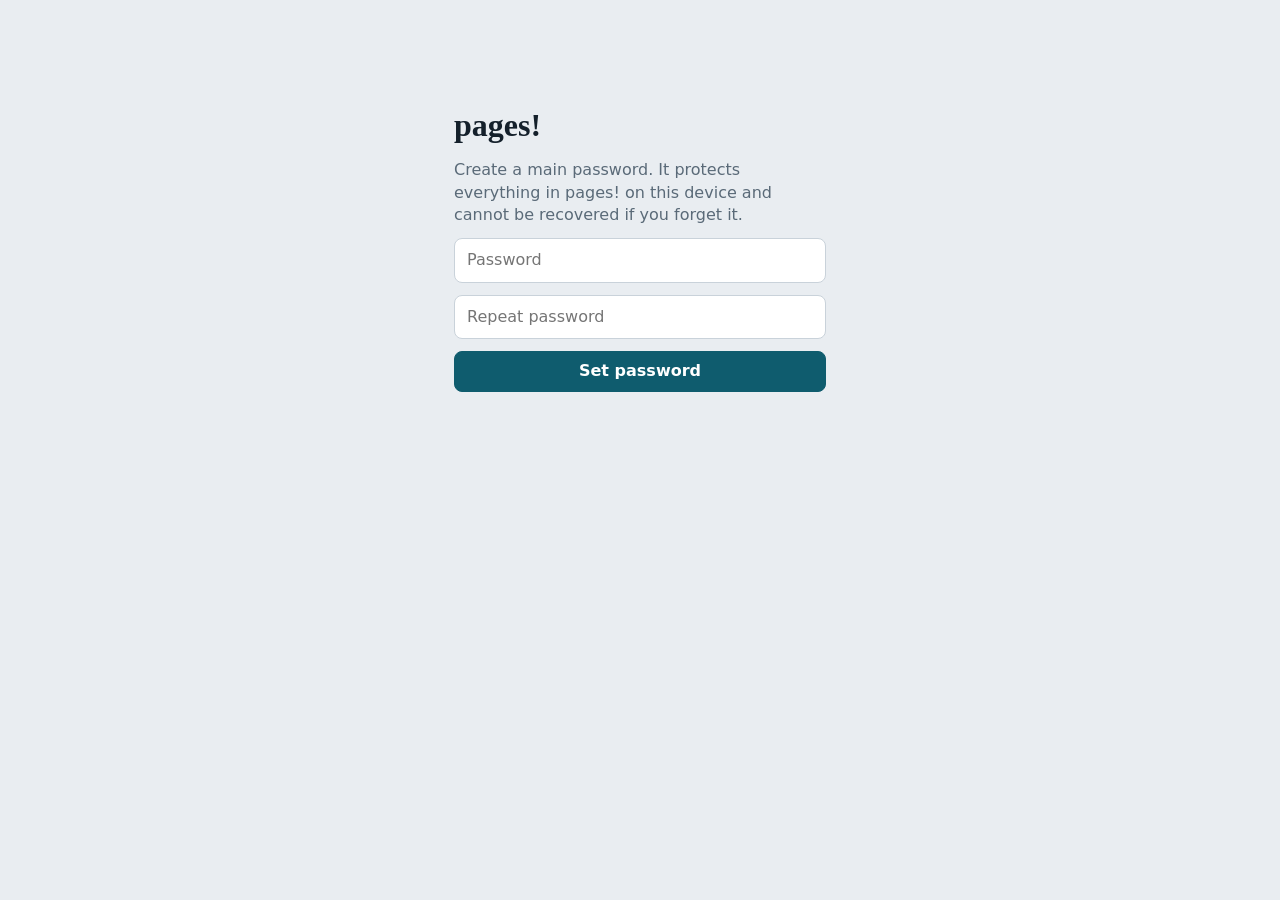
==== index.html @ b82ad78c "Add files via upload" ====
<!doctype html>
<html lang="en">
<head>
<meta charset="utf-8">
<meta http-equiv="Content-Security-Policy" content="default-src 'none'; script-src 'self'; style-src 'self'; img-src data:; connect-src 'self'; manifest-src 'self'; base-uri 'none'; form-action 'none'">
<meta name="viewport" content="width=device-width, initial-scale=1, viewport-fit=cover">
<meta name="referrer" content="no-referrer">
<title>pages!</title>
<link rel="stylesheet" href="style.css">
<link rel="manifest" href="manifest.json">
</head>
<body>

<main id="lock" class="lock">
  <h1>pages!</h1>
  <p id="lockHint">Create a main password. It protects everything in pages! on this device and cannot be recovered if you forget it.</p>
  <input id="pw" type="password" autocomplete="off" placeholder="Password" aria-label="Password">
  <input id="pw2" type="password" autocomplete="off" placeholder="Repeat password" aria-label="Repeat password">
  <button id="go" type="button">Set password</button>
  <p id="err" class="err" role="alert"></p>
</main>

<div id="app" hidden>
  <header class="bar">
    <button id="menu" type="button" aria-label="Vaults">Vaults</button>
    <input id="title" type="text" maxlength="120" placeholder="Untitled" aria-label="Doc title">
    <button id="lockBtn" type="button">Lock</button>
  </header>

  <nav class="tools" aria-label="Formatting">
    <select id="fontFace" aria-label="Font">
      <option value="">Font</option><option value="pg-serif">Serif</option><option value="pg-sans">Sans</option>
      <option value="pg-mono">Mono</option><option value="pg-hand">Handwritten</option>
    </select>
    <select id="fontSize" aria-label="Size">
      <option value="">Size</option><option value="2">Small</option><option value="3">Normal</option>
      <option value="5">Large</option><option value="6">Huge</option>
    </select>
    <select id="fontColor" aria-label="Text color">
      <option value="">Color</option><option value="none">Default</option><option value="#d93025">Red</option>
      <option value="#e8710a">Orange</option><option value="#188038">Green</option><option value="#1a73e8">Blue</option>
      <option value="#8e24aa">Purple</option><option value="#6b7785">Gray</option>
    </select>
    <button id="hl" aria-label="Highlight">Highlight</button>
    <span class="sep"></span>
    <button data-cmd="bold" aria-label="Bold"><b>B</b></button>
    <button data-cmd="italic" aria-label="Italic"><i>I</i></button>
    <button data-cmd="underline" aria-label="Underline"><u>U</u></button>
    <button data-cmd="strikeThrough" aria-label="Strikethrough"><s>S</s></button>
    <span class="sep"></span>
    <button data-block="h1">H1</button>
    <button data-block="h2">H2</button>
    <button data-block="p">Text</button>
    <button data-block="blockquote">Quote</button>
    <span class="sep"></span>
    <button data-cmd="insertUnorderedList">Bullets</button>
    <button data-cmd="insertOrderedList">Numbers</button>
    <button data-cmd="justifyLeft">Left</button>
    <button data-cmd="justifyCenter">Center</button>
    <button data-cmd="justifyRight">Right</button>
    <button data-cmd="justifyFull">Justify</button>
    <span class="sep"></span>
    <button id="link">Link</button>
    <button data-cmd="removeFormat">Clear</button>
    <button data-cmd="undo">Undo</button>
    <button data-cmd="redo">Redo</button>
    <button id="print">PDF</button>
  </nav>

  <div id="editor" class="page" contenteditable="true" spellcheck="true" aria-label="Doc"></div>
  <p id="status" class="status" aria-live="polite"></p>

  <aside id="drawer" class="drawer" hidden>
    <div class="drawer-head">
      <strong>Vaults</strong>
      <button id="closeDrawer" type="button">Close</button>
    </div>
    <button id="newVault" type="button" class="primary">New Vault</button>
    <div id="vaults"></div>
    <div class="drawer-foot">
      <button id="saveFile" type="button">Save to phone</button>
      <button id="del" type="button">Delete this Doc</button>
      <button id="delAll" type="button">Delete everything</button>
      <button id="exp" type="button">Export encrypted backup</button>
      <button id="impBtn" type="button">Restore from backup</button>
      <input id="imp" type="file" accept=".json,application/json" hidden>
      <p class="small">Everything is encrypted on your device with AES-256-GCM. Nothing is sent anywhere. Protected Vaults are skipped by Delete everything.</p>
    </div>
  </aside>

  <div id="dlg" class="dlg" hidden role="dialog" aria-modal="true" aria-labelledby="dlgTitle">
    <div class="dlg-box">
      <h2 id="dlgTitle"></h2>
      <p id="dlgMsg"></p>
      <div id="dlgFields"></div>
      <p id="dlgErr" class="err" role="alert"></p>
      <div class="dlg-btns">
        <button id="dlgCancel" type="button">Cancel</button>
        <button id="dlgOk" type="button" class="primary">OK</button>
      </div>
    </div>
  </div>
</div>

<script src="app.js"></script>
</body>
</html>
---- style.css ----
:root{
  --bg:#e9edf1; --paper:#ffffff; --ink:#14202b; --muted:#5a6a78;
  --line:#c9d2da; --accent:#0f5c6e; --accent-ink:#ffffff; --danger:#a3262a; --danger-ink:#ffffff;
  --ui:system-ui,-apple-system,"Segoe UI",Roboto,sans-serif;
  --doc:Charter,"Iowan Old Style",Georgia,serif;
}
@media (prefers-color-scheme:dark){
  :root{--bg:#10171d; --paper:#18222b; --ink:#e6edf2; --muted:#93a4b2;
        --line:#2b3a46; --accent:#5cc2d6; --accent-ink:#06222a; --danger:#ff8a8d; --danger-ink:#2a0808}
}
*{box-sizing:border-box}
html,body{height:100%;margin:0}
body{background:var(--bg);color:var(--ink);font:16px/1.4 var(--ui);
  padding:env(safe-area-inset-top) env(safe-area-inset-right) env(safe-area-inset-bottom) env(safe-area-inset-left)}
button{font:inherit;color:inherit;background:transparent;border:1px solid var(--line);
  border-radius:8px;padding:8px 12px;min-height:40px;cursor:pointer}
button:focus-visible,input:focus-visible,select:focus-visible,#editor:focus-visible{outline:3px solid var(--accent);outline-offset:2px}
input,select{font:inherit;color:inherit;background:var(--paper);border:1px solid var(--line);border-radius:8px;padding:10px 12px}
[hidden]{display:none!important}

.lock{max-width:420px;margin:0 auto;padding:12vh 24px 24px;display:flex;flex-direction:column;gap:12px}
.lock h1{font:700 2rem/1.1 var(--doc);margin:0 0 4px}
.lock p{color:var(--muted);margin:0}
.lock button{background:var(--accent);color:var(--accent-ink);border-color:var(--accent);font-weight:600}
.err{color:var(--danger)!important;min-height:1.4em}

#app{display:flex;flex-direction:column;height:100%}
.bar{display:flex;gap:8px;padding:8px;align-items:center}
.bar #title{flex:1;min-width:0;font-weight:600}
.tools{display:flex;gap:6px;overflow-x:auto;padding:4px 8px 8px;border-bottom:1px solid var(--line);scrollbar-width:none}
.tools button{flex:none;min-width:40px}
.tools select{flex:none;min-height:40px;padding:6px 8px}
.sep{flex:none;width:1px;background:var(--line);margin:4px 2px}
.page{flex:1;overflow:auto;margin:10px;padding:20px;background:var(--paper);border:1px solid var(--line);
  border-radius:6px;font:1.08rem/1.65 var(--doc);outline:none;max-width:780px;width:calc(100% - 20px);align-self:center;
  -webkit-user-select:text;user-select:text}
.page h1{font-size:1.7rem;line-height:1.2}
.page h2{font-size:1.3rem;line-height:1.25}
.page blockquote{margin:1em 0;padding-left:14px;border-left:3px solid var(--accent);color:var(--muted)}
.page a{color:var(--accent)}
.page font[face="pg-serif"]{font-family:Charter,"Iowan Old Style",Georgia,"Noto Serif",serif}
.page font[face="pg-sans"]{font-family:system-ui,-apple-system,"Segoe UI",Roboto,sans-serif}
.page font[face="pg-mono"]{font-family:ui-monospace,"SF Mono",Menlo,Consolas,"Roboto Mono",monospace}
.page font[face="pg-hand"]{font-family:"Segoe Print","Bradley Hand","Marker Felt","Comic Sans MS","Chalkboard SE",cursive}
.page font[size="1"]{font-size:.7em}
.page font[size="2"]{font-size:.85em}
.page font[size="3"]{font-size:1em}
.page font[size="4"]{font-size:1.15em}
.page font[size="5"]{font-size:1.5em}
.page font[size="6"]{font-size:2em}
.page font[size="7"]{font-size:2.6em}
.page mark{background:#ffe066;color:#14202b;border-radius:2px}
.page [align="center"]{text-align:center}
.page [align="right"]{text-align:right}
.page [align="justify"]{text-align:justify}
.page [align="left"]{text-align:left}
.status{margin:0;padding:0 12px 8px;font-size:.8rem;color:var(--muted);text-align:center}

.drawer{position:fixed;inset:0 12% 0 0;min-width:290px;max-width:440px;background:var(--bg);
  border-right:1px solid var(--line);padding:calc(12px + env(safe-area-inset-top)) 12px 12px;
  display:flex;flex-direction:column;gap:10px;z-index:5;overflow:auto}
.drawer-head{display:flex;justify-content:space-between;align-items:center}
.primary{background:var(--accent);color:var(--accent-ink);border-color:var(--accent);font-weight:600}
.danger{background:var(--danger);color:var(--danger-ink);border-color:var(--danger);font-weight:600}
.drawer-foot{margin-top:auto;display:flex;flex-direction:column;gap:8px;padding-top:8px}
#del,#delAll{color:var(--danger)}
.small{font-size:.8rem;color:var(--muted);margin:4px 0 0}

#vaults{display:flex;flex-direction:column;gap:10px}
.vault{border:1px solid var(--line);border-radius:10px;background:var(--paper);overflow:hidden}
.vhead{display:flex;align-items:center;width:100%;border:0;border-radius:0;text-align:left;min-height:46px;font-weight:600}
.vname{flex:1;overflow:hidden;text-overflow:ellipsis;white-space:nowrap}
.chip{flex:none;font-size:.72rem;font-weight:500;border:1px solid var(--line);border-radius:999px;padding:1px 8px;color:var(--muted);margin-left:6px}
.vault ul{list-style:none;margin:0;padding:0 8px 8px;display:flex;flex-direction:column;gap:6px}
.vault ul button{width:100%;text-align:left;overflow:hidden;text-overflow:ellipsis;white-space:nowrap}
.vault ul button[aria-current="true"]{border-color:var(--accent);box-shadow:inset 3px 0 0 var(--accent)}
.empty{color:var(--muted);font-size:.9rem;margin:0;padding:0 12px 8px}
.acts{display:flex;flex-wrap:wrap;gap:6px;padding:0 8px 8px}
.acts button{font-size:.85rem;min-height:36px;padding:6px 10px}

.dlg{position:fixed;inset:0;background:rgba(0,0,0,.5);display:flex;align-items:center;justify-content:center;padding:16px;z-index:10}
.dlg-box{width:100%;max-width:400px;background:var(--bg);border:1px solid var(--line);border-radius:12px;padding:18px;display:flex;flex-direction:column;gap:10px}
.dlg-box h2{margin:0;font:700 1.2rem/1.2 var(--doc)}
.dlg-box p{margin:0;color:var(--muted)}
#dlgFields{display:flex;flex-direction:column;gap:8px}
.dlg-btns{display:flex;justify-content:flex-end;gap:8px}

@media print{
  body{background:#fff;color:#000}
  .bar,.tools,.status,.drawer,.dlg{display:none!important}
  .page{border:0;margin:0;padding:0;overflow:visible;max-width:none;width:auto;background:#fff;color:#000}
}
@media (prefers-reduced-motion:reduce){*{scroll-behavior:auto!important}}
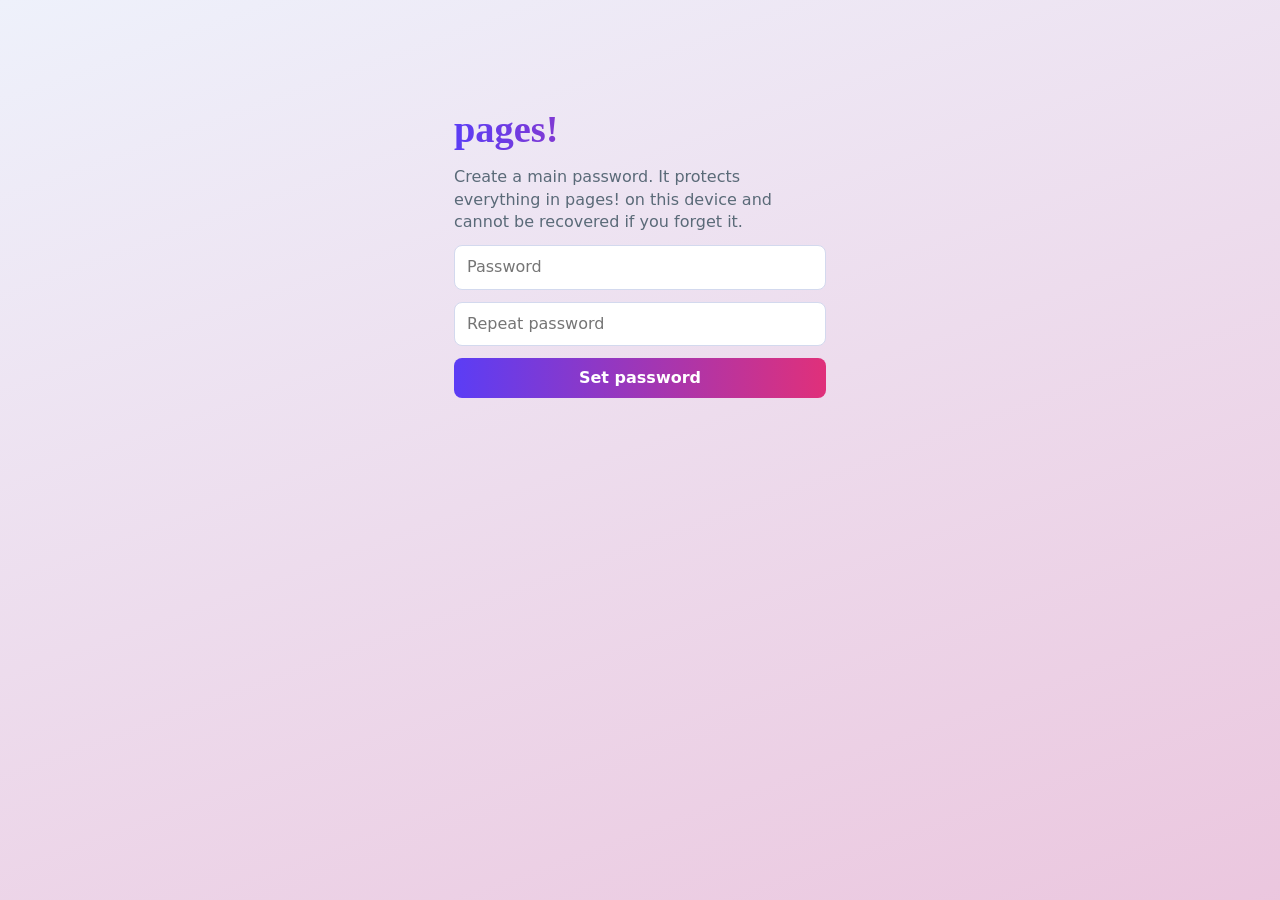
==== commit 26e09651: "Add files via upload" ====
--- a/index.html
+++ b/index.html
@@ -60,6 +60,9 @@
     <button data-cmd="justifyRight">Right</button>
     <button data-cmd="justifyFull">Justify</button>
     <span class="sep"></span>
+    <button id="layout">Page</button>
+    <button id="imgBtn">Image</button>
+    <input id="imgIn" type="file" accept="image/*" hidden>
     <button id="link">Link</button>
     <button data-cmd="removeFormat">Clear</button>
     <button data-cmd="undo">Undo</button>
@@ -67,7 +70,7 @@
     <button id="print">PDF</button>
   </nav>
 
-  <div id="editor" class="page" contenteditable="true" spellcheck="true" aria-label="Doc"></div>
+  <div id="scroller" class="scroller"><div id="editor" class="page s-letter o-portrait" contenteditable="true" spellcheck="true" aria-label="Doc"></div></div>
   <p id="status" class="status" aria-live="polite"></p>
 
   <aside id="drawer" class="drawer" hidden>
@@ -76,8 +79,11 @@
       <button id="closeDrawer" type="button">Close</button>
     </div>
     <button id="newVault" type="button" class="primary">New Vault</button>
+    <button id="openBtn" type="button">Open a file from phone</button>
+    <input id="openFile" type="file" accept=".docx,.txt,.md,.html,.htm,text/plain,text/html" hidden>
     <div id="vaults"></div>
     <div class="drawer-foot">
+      <button id="stayBtn" type="button"></button>
       <button id="saveFile" type="button">Save to phone</button>
       <button id="del" type="button">Delete this Doc</button>
       <button id="delAll" type="button">Delete everything</button>
--- a/style.css
+++ b/style.css
@@ -31,8 +31,13 @@
 .tools button{flex:none;min-width:40px}
 .tools select{flex:none;min-height:40px;padding:6px 8px}
 .sep{flex:none;width:1px;background:var(--line);margin:4px 2px}
-.page{flex:1;overflow:auto;margin:10px;padding:20px;background:var(--paper);border:1px solid var(--line);
-  border-radius:6px;font:1.08rem/1.65 var(--doc);outline:none;max-width:780px;width:calc(100% - 20px);align-self:center;
+.scroller{flex:1;overflow:auto;padding:10px}
+.s-postcard{--a:4in;--b:6in;--m:.5in}.s-letter{--a:8.5in;--b:11in;--m:.75in}.s-legal{--a:8.5in;--b:14in;--m:.75in}
+.s-a4{--a:8.27in;--b:11.69in;--m:.75in}.s-a5{--a:5.83in;--b:8.27in;--m:.6in}
+.o-portrait{--pw:var(--a);--ph:var(--b)}.o-landscape{--pw:var(--b);--ph:var(--a)}
+.page{box-sizing:border-box;width:var(--pw);min-height:var(--ph);margin:0 auto;padding:var(--m);
+  background:linear-gradient(var(--paper) calc(100% - 3px),var(--line) 0) 0 0/100% calc(var(--ph) - 2*var(--m)) repeat-y content-box,var(--paper);
+  border:1px solid var(--line);box-shadow:0 2px 12px rgba(0,0,0,.18);font:1.08rem/1.65 var(--doc);outline:none;
   -webkit-user-select:text;user-select:text}
 .page h1{font-size:1.7rem;line-height:1.2}
 .page h2{font-size:1.3rem;line-height:1.25}
@@ -91,3 +96,39 @@
   .page{border:0;margin:0;padding:0;overflow:visible;max-width:none;width:auto;background:#fff;color:#000}
 }
 @media (prefers-reduced-motion:reduce){*{scroll-behavior:auto!important}}
+
+/* print: each Doc prints at its chosen page size */
+@page postcard-p{size:4in 6in;margin:.5in}.s-postcard.o-portrait{page:postcard-p}
+@page postcard-l{size:6in 4in;margin:.5in}.s-postcard.o-landscape{page:postcard-l}
+@page letter-p{size:8.5in 11in;margin:.75in}.s-letter.o-portrait{page:letter-p}
+@page letter-l{size:11in 8.5in;margin:.75in}.s-letter.o-landscape{page:letter-l}
+@page legal-p{size:8.5in 14in;margin:.75in}.s-legal.o-portrait{page:legal-p}
+@page legal-l{size:14in 8.5in;margin:.75in}.s-legal.o-landscape{page:legal-l}
+@page a4-p{size:210mm 297mm;margin:.75in}.s-a4.o-portrait{page:a4-p}
+@page a4-l{size:297mm 210mm;margin:.75in}.s-a4.o-landscape{page:a4-l}
+@page a5-p{size:148mm 210mm;margin:.75in}.s-a5.o-portrait{page:a5-p}
+@page a5-l{size:210mm 148mm;margin:.75in}.s-a5.o-landscape{page:a5-l}
+@media print{.scroller{overflow:visible;padding:0}.page{zoom:1!important;min-height:0;box-shadow:none}}
+
+/* ---- colour theme ---- */
+:root{--bg:#eef1fb;--accent:#5b3df5;--accent-ink:#fff;--pink:#e0307a;--teal:#0d9488;--amber:#f59e0b;--sky:#0ea5e9;--line:#d3d9ee;--bar1:#5b3df5;--bar2:#e0307a}
+@media (prefers-color-scheme:dark){:root{--bg:#11142a;--paper:#1b1f38;--accent:#a78bfa;--accent-ink:#1b0f45;--pink:#ff7aa8;--teal:#2dd4bf;--amber:#fbbf24;--sky:#38bdf8;--line:#2d3358;--bar1:#4c2fd1;--bar2:#b81f62}}
+@media screen{
+  body{background:linear-gradient(160deg,var(--bg),color-mix(in srgb,var(--bg) 78%,var(--pink)))}
+  .lock h1{background:linear-gradient(90deg,var(--bar1),var(--bar2));-webkit-background-clip:text;background-clip:text;color:transparent;font-size:2.4rem}
+  .lock button,.primary{background:linear-gradient(90deg,var(--bar1),var(--bar2));color:#fff;border:0}
+  .bar{background:linear-gradient(90deg,var(--bar1),var(--bar2));border-radius:0 0 16px 16px;padding:10px}
+  .bar button{background:rgba(255,255,255,.18);color:#fff;border-color:rgba(255,255,255,.45)}
+  .bar #title{background:var(--paper);color:var(--ink);border-color:transparent}
+  .tools button[data-cmd]{border-bottom:3px solid var(--teal)}
+  .tools button[data-block]{border-bottom:3px solid var(--amber)}
+  .tools #hl,.tools #imgBtn{border-bottom:3px solid var(--pink)}
+  .tools #layout,.tools #link{border-bottom:3px solid var(--sky)}
+  .tools button:active{background:var(--accent);color:var(--accent-ink)}
+  .page{box-shadow:0 6px 24px rgba(91,61,245,.25)}
+  .page img{max-width:100%;height:auto;border-radius:6px}
+  .vault{border-left:6px solid var(--accent)}
+  .vault:nth-child(5n+2){border-left-color:var(--pink)}.vault:nth-child(5n+3){border-left-color:var(--teal)}
+  .vault:nth-child(5n+4){border-left-color:var(--amber)}.vault:nth-child(5n+5){border-left-color:var(--sky)}
+  .chip{background:color-mix(in srgb,var(--accent) 14%,transparent);border-color:transparent;color:var(--ink)}
+}
